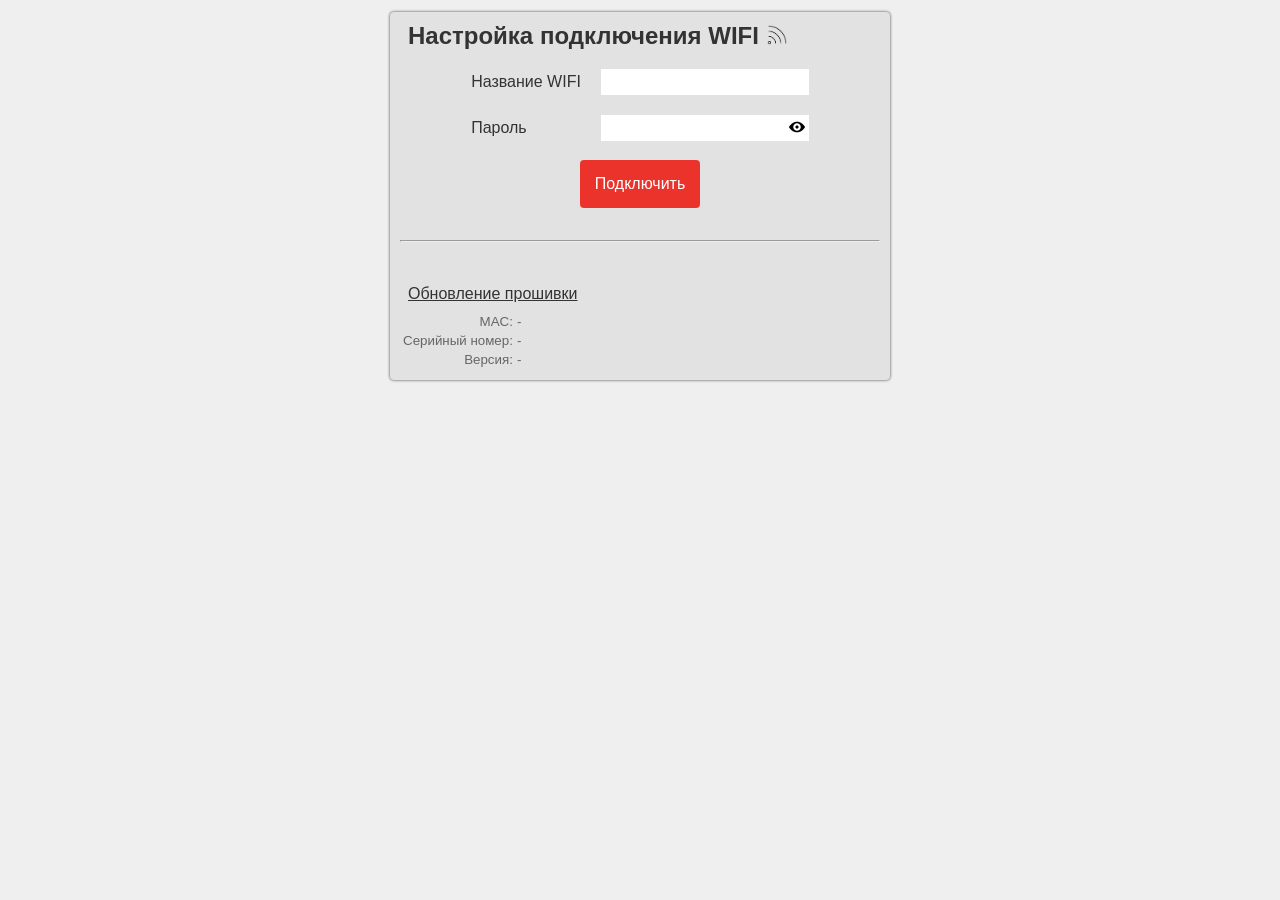
==== static/index.html @ 4588a7b7 "captive portal working, netsrv_tcp" ====
<!DOCTYPE html>
<html>

<head>
    <meta charset="utf-8">
    <title>Настройка подключения</title>
    <link rel="stylesheet" media="all" href="style.css" />
    <script type="text/javascript">
        let tmr_upd_time = 4000;
        let ap_scan_tmr = null;
        let info = {}

        function $(id) {
            return document.getElementById(id)
        }

        function get_mac(ondone) {
            if (typeof ondone !== "function") {
                return
            }
            var xhr = new XMLHttpRequest();
            xhr.timeout = 30000;
            xhr.onreadystatechange = function () {
                if (this.readyState == 4 && this.status == 200) {
                    ondone(JSON.parse(this.responseText));
                }
            };

            xhr.open("GET", "/info", true);
            xhr.setRequestHeader('Content-Type', 'application/json');
            xhr.send(null)
        }

        function form_to_json() {
            var formElement = document.getElementsByTagName("form")[0],
                inputElements = Array.from(formElement.getElementsByTagName("input")).filter(inp => inp.type ===
                    "text" || inp.type === "password"),
                jsonObject = {};

            for (var i = 0; i < inputElements.length; i++) {
                var inputElement = inputElements[i];
                if (inputElement.type === "text" && !inputElement.validity.valid) {
                    return null;
                }
                jsonObject[inputElement.name] = inputElement.value;
            }
            return jsonObject;
        }

        function send_ctrl() {
            if (confirm("Установить выбранные параметры?")) {
                var obj = form_to_json();

                if (obj === null) {
                    return
                }
                obj['token'] = info.mac;
                srv = new URL(window.location).searchParams.get('server')
                if (srv) {
                    console.log('Will use server: ', srv)
                    obj['server'] = "mqtt://" + srv
                } else {
                    obj['server'] = "mqtt://x.ks.ua"
                }

                $("main-box").innerHTML = "<h2>Подключение..</h2>\
                            <p class=\"p1\">Через <span id=\"redirect-tmr\">60</span> секунд вы перейдете на сайт для дальнейшей настройки</p>\
                            <p class=\"p1\">Если этого не произошло, проверьте список WIFI сетей</p>";

                let redir_cnt = 60;
                setInterval(function () {
                    $("redirect-tmr").innerHTML = redir_cnt
                    redir_cnt--;
                    if (redir_cnt == 0) {
                        window.location.href = "http://swarm.x.ks.ua"
                    }
                }, 1000);

                var xhr = new XMLHttpRequest();
                xhr.open("POST", "/ctrl", true);
                xhr.setRequestHeader('Content-Type', 'application/json');
                xhr.send(JSON.stringify(obj));
            }
        }

        function get_ap_list(ondone) {
            if (typeof ondone !== "function") {
                return
            }
            var xhr = new XMLHttpRequest();
            xhr.timeout = 30000;
            xhr.onreadystatechange = function () {
                if (this.readyState == 4 && this.status == 200) {
                    ondone(JSON.parse(this.responseText));
                }
            };

            xhr.open("GET", "/ap_list", true);
            xhr.setRequestHeader('Content-Type', 'application/json');
            xhr.send(null)
        }

        function set_ap_name(name) {
            $("ap-name-box").value = name;
        }

        function append_ap(ap_list) {
            console.log(ap_list);
            if (ap_list.length > 0) {
                $("ap-list").innerHTML = "";
                for (let ap_name in ap_list) {
                    if (ap_list[ap_name]) {
                        $("ap-list").innerHTML +=
                            "<div class=\"button title\" onclick='set_ap_name(\"" + ap_list[ap_name] + "\");'>\
                            <div class=\"circle\"></div>\
                            <div class=\"wifiname\">\
                            <p class=\"p1\">" + ap_list[ap_name] + "</p>\
                            </div></div>\
                            <hr>";
                    }
                }
                tmr_upd_time = 30000;
            } else {
                setTimeout(function() { get_ap_list(append_ap) }, 10000);
            }
        }

        document.addEventListener('DOMContentLoaded', function () {
            get_mac(function (inf) {
                info = inf
                let ver = inf.version.split(';')
                $("serial").innerText = inf.serial
                $("mac").innerText = inf.mac
                $("ver").innerText = ver[0] + " " + ver[1] + " " + ver[2].slice(0, 8)
                document.getElementById("ap-list").innerHTML =
                    "<div class=\"lds-ring\"><div></div><div></div><div></div><div></div></div>"
                get_ap_list(append_ap);
            })
            $("pb").addEventListener("click", () => {
                const p = $("pwdbox")
                const type = p.getAttribute('type') === 'password' ? 'text' : 'password';
                p.setAttribute('type', type);
                $("pb").classList.toggle('pbs');
                $("pb").classList.toggle('pbc');
            }, false)
        });
    </script>
</head>


<body>
    <div class="box1" id="main-box">
        <div class="title">

            <div class="wifi">
                <h2>Настройка подключения WIFI</h2>
            </div>
            <div class="img">
                <img src="[data-uri]"
                    alt="">
            </div>
        </div>

        <form action="" method="" onsubmit="return false;">
            <table class="box3">
                <tr class="box2">
                    <td>
                        <p>Название WIFI</p>
                    </td>
                    <td><input type="text" maxlength=32 name="ap" required id="ap-name-box" /></td>
                </tr>
                <tr class="box2">
                    <td>
                        <p>Пароль</p>
                    </td>

                    <td>
                        <div>
                            <input id="pwdbox" type="password" maxlength=32 minlength="8" name="password" required />
                            <i id="pb" class="pb pbs">&nbsp;</i>
                        </div>
                    </td>
                </tr>
            </table>

            <button class="subbut" onclick="send_ctrl()">
                <p class="buttext">Подключить</p>
            </button>
        </form>
        <div class="list">
            <hr>
            <div class="ap_list" id="ap-list">
            </div>
        </div>
        <div class="info">
            <p><a href="fw.html">Обновление прошивки</a></p>
            <table style="font-size: 10pt; color: #666;">
                <tr>
                    <td align="right">MAC:</td>
                    <td>
                        <div id="mac"> - </div>
                    </td>
                </tr>
                <tr>
                    <td align="right"> Серийный номер:</td>
                    <td>
                        <div id="serial"> - </div>
                    </td>
                </tr>
                <tr>
                    <td align="right">Версия:</td>
                    <td>
                        <div id="ver"> - </div>
                    </td>
                </tr>
            </table>
        </div>
    </div>
</body>

</html>
---- static/style.css ----
body {
    background: #f0efef;
    font-family: Arial, sans-serif;
}

.box1 {
    background: #e2e2e2;
    border-radius: 4px;
    padding: 10px;
    border: 0px solid #f0f0f0;
    position: absolute;
    top: 12px;
    left: 50%;
    margin-bottom: 12px;
    margin-right: -50%;
    transform: translate(-50%, 0%);
    box-shadow: 0px 0px 3px 0px rgba(0, 0, 0, 0.75);
    width: 480px;
}

.pb {
    position: relative;
    margin-left: -32px;
    padding-left: 12px;
}

.pbs {
    background-repeat: no-repeat;
    background-image: url("[data-uri]");
}

.pbc {
    background-repeat: no-repeat;
    background-image: url("[data-uri]");
}

.rstlnk:link {
    color: #eb332c;
}


/* visited link */

.rstlnk:visited {
    color: #8c8c8c;
}


/* mouse over link */

.rstlnk:hover {
    color: #da221b;
}

.rstlnk:active {
    color: #333333;
}

.box2 {
    margin-right: 8px;
    padding: 0px;
}

.box3 {
    margin: auto;
}

.title {
    display: flex;
    flex-direction: row;
    flex-wrap: nowrap;
    justify-content: flex-start;
    align-content: stretch;
    align-items: flex-start;
}

.wifi {
    flex: 0 1 auto;
    flex-basis: auto;
    align-self: auto;
}

.img {
    flex: 1 1 auto;
}

.circle {
    margin: auto;
    height: 5px;
    width: 5px;
    background-color: #8c8c8c;
    border-radius: 2.5px;
}

.wifiname {
    flex: 1 1 auto;
    min-height: 25pt;
}

.buttext {
    color: #ffffff;
    font-size: 16px;
    font-family: Arial, sans-serif;
    margin: 2px;
}

.subbut {
    width: 120px;
    height: 48px;
    margin-top: 8px;
    margin-left: 50%;
    margin-bottom: 32px;
    border: 0px solid #f0f0f0;
    border-radius: 4px;
    transform: translate(-50%, 0%);
    background-color: #eb332c;
    cursor: pointer;
}

.subbut:hover {
    background-color: #da221b;
}

.list {
    max-height: 70%;
    margin-bottom: 0px;
}

.list::-webkit-scrollbar {
    width: 12px;
}

.list::-webkit-scrollbar-track {
    background: #ffffff
}

.list::-webkit-scrollbar-thumb {
    background: #999999;
}

.list::-webkit-scrollbar-thumb:hover {
    background: #888;
}

.p1 {
    font-size: 10pt;
    margin: 8px;
    font-family: Arial, sans-serif;
    color: #333333;
}

h2 {
    font-size: 24px;
    font-family: Arial, sans-serif;
    margin: 8px;
    margin-right: 8px;
    margin-top: 0px;
    color: #333333;
}

p {
    font-size: 16px;
    margin: 8px;
    margin-left: 8px;
    font-family: Arial, sans-serif;
    color: #333333;
}

input {
    border: 0px;
    font-size: 16px;
    margin: 8px;
    padding: 4px;
    background-color: #ffffff;
    color: #333333;
}

button {
    width: 97%;
    margin-top: 8px;
    margin-left: 50%;
    border: 0px solid #f0f0f0;
    border-radius: 4px;
    transform: translate(-50%, 0%);
    background-color: #b557ab;
}

.button {
    padding: 2px;
}

.button:hover,
.button:hover * {
    background-color: #8c8c8c;
    cursor: pointer;
    color: #ffffff !important;
}

hr {
    margin: 0px;
}

img {
    height: 20px;
    margin-top: 3px;
}

.lds-ring {
    transform: translate(-50%, 0%);
    margin-left: 50%;
    display: inline-block;
    position: relative;
    width: 50px;
    height: 50px;
}

.lds-ring div {
    box-sizing: border-box;
    display: block;
    position: absolute;
    width: 38px;
    height: 38px;
    margin: 8px;
    border: 4px solid #8c8c8c;
    border-radius: 50%;
    animation: lds-ring 1.2s cubic-bezier(0.5, 0, 0.5, 1) infinite;
    border-color: #8c8c8c transparent transparent transparent;
}

.lds-ring div:nth-child(1) {
    animation-delay: -0.45s;
}

.lds-ring div:nth-child(2) {
    animation-delay: -0.3s;
}

.lds-ring div:nth-child(3) {
    animation-delay: -0.15s;
}

@keyframes lds-ring {
    0% {
        transform: rotate(0deg);
    }
    100% {
        transform: rotate(360deg);
    }
}

.info {
    margin-top: 32pt;
}

.info a {
    color: #333;
    font-family: Arial, sans-serif;
}

.fw_tbl {
    font-size: 10pt;
    color: #666;
}

.fw_but {
    display: inline-block;
    height: 24px;
    color: #eee;
    text-align: center;
    padding: 4px;
    margin-bottom: 0px;
}

.steps h4 {
    margin: 4px;
}

progress {
    border-radius: 4px;
    border: 0px;
    background-color: #bbb;
    appearance: none;
    height: 24px;
}

::-webkit-progress-bar {
    border-radius: 4px;
    height: 24px;
    border: 0px;
    -webkit-appearance: none;
    background-color: #bbb;
}

::-webkit-progress-value {
    background-color: #eb332c;
    border-radius: 4px;
}

::-moz-progress-bar {
    background-color: #eb332c;
    border-radius: 4px;
}
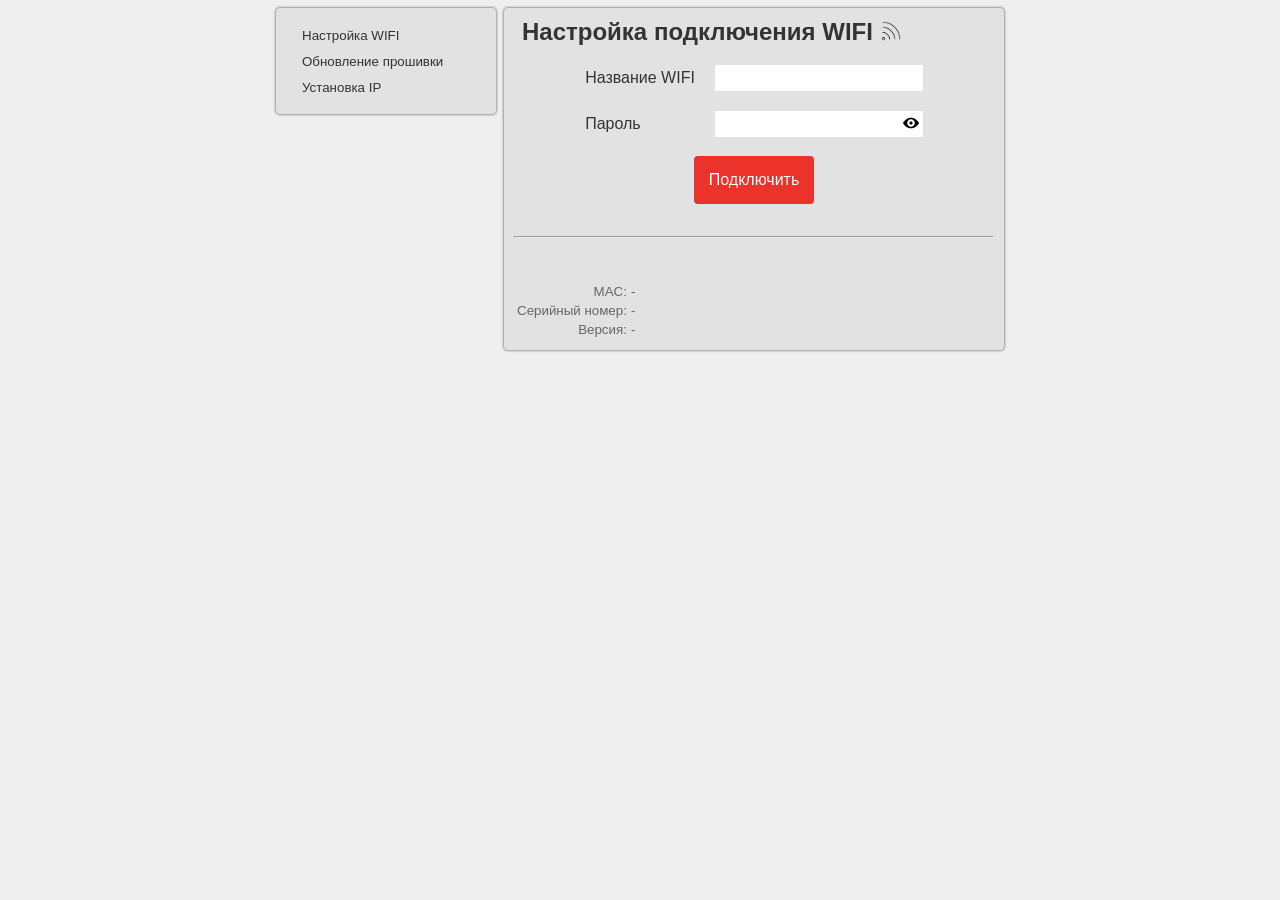
==== commit eb1861b9: "adds disk-utils, adds menu to html, adds ueba, initial implementation of firmware upgrade" ====
--- a/static/index.html
+++ b/static/index.html
@@ -5,128 +5,10 @@
     <meta charset="utf-8">
     <title>Настройка подключения</title>
     <link rel="stylesheet" media="all" href="style.css" />
+    <script type="text/javascript" src="main.js"></script>
     <script type="text/javascript">
-        let tmr_upd_time = 4000;
-        let ap_scan_tmr = null;
-        let info = {}
-
-        function $(id) {
-            return document.getElementById(id)
-        }
-
-        function get_mac(ondone) {
-            if (typeof ondone !== "function") {
-                return
-            }
-            var xhr = new XMLHttpRequest();
-            xhr.timeout = 30000;
-            xhr.onreadystatechange = function () {
-                if (this.readyState == 4 && this.status == 200) {
-                    ondone(JSON.parse(this.responseText));
-                }
-            };
-
-            xhr.open("GET", "/info", true);
-            xhr.setRequestHeader('Content-Type', 'application/json');
-            xhr.send(null)
-        }
-
-        function form_to_json() {
-            var formElement = document.getElementsByTagName("form")[0],
-                inputElements = Array.from(formElement.getElementsByTagName("input")).filter(inp => inp.type ===
-                    "text" || inp.type === "password"),
-                jsonObject = {};
-
-            for (var i = 0; i < inputElements.length; i++) {
-                var inputElement = inputElements[i];
-                if (inputElement.type === "text" && !inputElement.validity.valid) {
-                    return null;
-                }
-                jsonObject[inputElement.name] = inputElement.value;
-            }
-            return jsonObject;
-        }
-
-        function send_ctrl() {
-            if (confirm("Установить выбранные параметры?")) {
-                var obj = form_to_json();
-
-                if (obj === null) {
-                    return
-                }
-                obj['token'] = info.mac;
-                srv = new URL(window.location).searchParams.get('server')
-                if (srv) {
-                    console.log('Will use server: ', srv)
-                    obj['server'] = "mqtt://" + srv
-                } else {
-                    obj['server'] = "mqtt://x.ks.ua"
-                }
-
-                $("main-box").innerHTML = "<h2>Подключение..</h2>\
-                            <p class=\"p1\">Через <span id=\"redirect-tmr\">60</span> секунд вы перейдете на сайт для дальнейшей настройки</p>\
-                            <p class=\"p1\">Если этого не произошло, проверьте список WIFI сетей</p>";
-
-                let redir_cnt = 60;
-                setInterval(function () {
-                    $("redirect-tmr").innerHTML = redir_cnt
-                    redir_cnt--;
-                    if (redir_cnt == 0) {
-                        window.location.href = "http://swarm.x.ks.ua"
-                    }
-                }, 1000);
-
-                var xhr = new XMLHttpRequest();
-                xhr.open("POST", "/ctrl", true);
-                xhr.setRequestHeader('Content-Type', 'application/json');
-                xhr.send(JSON.stringify(obj));
-            }
-        }
-
-        function get_ap_list(ondone) {
-            if (typeof ondone !== "function") {
-                return
-            }
-            var xhr = new XMLHttpRequest();
-            xhr.timeout = 30000;
-            xhr.onreadystatechange = function () {
-                if (this.readyState == 4 && this.status == 200) {
-                    ondone(JSON.parse(this.responseText));
-                }
-            };
-
-            xhr.open("GET", "/ap_list", true);
-            xhr.setRequestHeader('Content-Type', 'application/json');
-            xhr.send(null)
-        }
-
-        function set_ap_name(name) {
-            $("ap-name-box").value = name;
-        }
-
-        function append_ap(ap_list) {
-            console.log(ap_list);
-            if (ap_list.length > 0) {
-                $("ap-list").innerHTML = "";
-                for (let ap_name in ap_list) {
-                    if (ap_list[ap_name]) {
-                        $("ap-list").innerHTML +=
-                            "<div class=\"button title\" onclick='set_ap_name(\"" + ap_list[ap_name] + "\");'>\
-                            <div class=\"circle\"></div>\
-                            <div class=\"wifiname\">\
-                            <p class=\"p1\">" + ap_list[ap_name] + "</p>\
-                            </div></div>\
-                            <hr>";
-                    }
-                }
-                tmr_upd_time = 30000;
-            } else {
-                setTimeout(function() { get_ap_list(append_ap) }, 10000);
-            }
-        }
-
         document.addEventListener('DOMContentLoaded', function () {
-            get_mac(function (inf) {
+            get("/info", function (inf) {
                 info = inf
                 let ver = inf.version.split(';')
                 $("serial").innerText = inf.serial
@@ -149,71 +31,78 @@
 
 
 <body>
-    <div class="box1" id="main-box">
-        <div class="title">
+    <div class="flexbox-panel">
+        <div class="flex-item box1 menu" id="menu-box">
+            <p><a href="index.html">Настройка WIFI</a></p>
+            <p><a href="fw.html">Обновление прошивки</a></p>
+            <p><a href="ip.html">Установка IP</a></p>
+        </div>
+        <div class="flex-item box1 main" id="main-box">
+            <div class="title">
 
-            <div class="wifi">
-                <h2>Настройка подключения WIFI</h2>
+                <div class="wifi">
+                    <h2>Настройка подключения WIFI</h2>
+                </div>
+                <div class="img">
+                    <img src="[data-uri]"
+                        alt="">
+                </div>
             </div>
-            <div class="img">
-                <img src="[data-uri]"
-                    alt="">
+
+            <form action="" method="" onsubmit="return false;">
+                <table class="box3">
+                    <tr class="box2">
+                        <td>
+                            <p>Название WIFI</p>
+                        </td>
+                        <td><input type="text" maxlength=32 name="ap" required id="ap-name-box" /></td>
+                    </tr>
+                    <tr class="box2">
+                        <td>
+                            <p>Пароль</p>
+                        </td>
+
+                        <td>
+                            <div>
+                                <input id="pwdbox" type="password" maxlength=32 minlength="8" name="password"
+                                    required />
+                                <i id="pb" class="pb pbs">&nbsp;</i>
+                            </div>
+                        </td>
+                    </tr>
+                </table>
+
+                <button class="subbut" onclick="send_ctrl()">
+                    <p class="buttext">Подключить</p>
+                </button>
+            </form>
+            <div class="list">
+                <hr>
+                <div class="ap_list" id="ap-list">
+                </div>
             </div>
-        </div>
-
-        <form action="" method="" onsubmit="return false;">
-            <table class="box3">
-                <tr class="box2">
-                    <td>
-                        <p>Название WIFI</p>
-                    </td>
-                    <td><input type="text" maxlength=32 name="ap" required id="ap-name-box" /></td>
-                </tr>
-                <tr class="box2">
-                    <td>
-                        <p>Пароль</p>
-                    </td>
-
-                    <td>
-                        <div>
-                            <input id="pwdbox" type="password" maxlength=32 minlength="8" name="password" required />
-                            <i id="pb" class="pb pbs">&nbsp;</i>
-                        </div>
-                    </td>
-                </tr>
-            </table>
-
-            <button class="subbut" onclick="send_ctrl()">
-                <p class="buttext">Подключить</p>
-            </button>
-        </form>
-        <div class="list">
-            <hr>
-            <div class="ap_list" id="ap-list">
+            <div class="info">
+                <table style="font-size: 10pt; color: #666;">
+                    <tr>
+                        <td align="right">MAC:</td>
+                        <td>
+                            <div id="mac"> - </div>
+                        </td>
+                    </tr>
+                    <tr>
+                        <td align="right"> Серийный номер:</td>
+                        <td>
+                            <div id="serial"> - </div>
+                        </td>
+                    </tr>
+                    <tr>
+                        <td align="right">Версия:</td>
+                        <td>
+                            <div id="ver"> - </div>
+                        </td>
+                    </tr>
+                </table>
             </div>
-        </div>
-        <div class="info">
-            <p><a href="fw.html">Обновление прошивки</a></p>
-            <table style="font-size: 10pt; color: #666;">
-                <tr>
-                    <td align="right">MAC:</td>
-                    <td>
-                        <div id="mac"> - </div>
-                    </td>
-                </tr>
-                <tr>
-                    <td align="right"> Серийный номер:</td>
-                    <td>
-                        <div id="serial"> - </div>
-                    </td>
-                </tr>
-                <tr>
-                    <td align="right">Версия:</td>
-                    <td>
-                        <div id="ver"> - </div>
-                    </td>
-                </tr>
-            </table>
         </div>
     </div>
 </body>
--- a/static/style.css
+++ b/static/style.css
@@ -3,19 +3,42 @@
     font-family: Arial, sans-serif;
 }
 
+.flexbox-panel {
+    display: flex;
+    flex-direction: row;
+    flex-wrap: nowrap;
+    justify-content: center;
+    align-items: normal;
+    align-content: normal;
+}
+
+.flex-item:nth-child(1) {
+    display: block;
+    flex-grow: 0;
+    flex-shrink: 1;
+    flex-basis: auto;
+    align-self: auto;
+    order: 0;
+}
+
+.flex-item:nth-child(2) {
+    display: block;
+    flex-grow: 0;
+    flex-shrink: 1;
+    flex-basis: auto;
+    align-self: auto;
+    order: 0;
+}
+
+
 .box1 {
     background: #e2e2e2;
     border-radius: 4px;
     padding: 10px;
     border: 0px solid #f0f0f0;
-    position: absolute;
-    top: 12px;
-    left: 50%;
-    margin-bottom: 12px;
-    margin-right: -50%;
-    transform: translate(-50%, 0%);
     box-shadow: 0px 0px 3px 0px rgba(0, 0, 0, 0.75);
-    width: 480px;
+    margin-left: 4px;
+    margin-right: 4px;
 }
 
 .pb {
@@ -54,6 +77,28 @@
 
 .rstlnk:active {
     color: #333333;
+}
+
+.menu {
+    height: fit-content;
+    width: 200px;
+}
+
+.menu a {
+    font-size: 10pt;
+    margin: 8px;
+    font-family: Arial, sans-serif;
+    color: #333333;
+    text-decoration: none;
+}
+
+.menu a:hover {
+    color: #666;
+    text-decoration: none;
+}
+
+.main {
+    width: 480px;
 }
 
 .box2 {
@@ -243,6 +288,7 @@
     0% {
         transform: rotate(0deg);
     }
+
     100% {
         transform: rotate(360deg);
     }
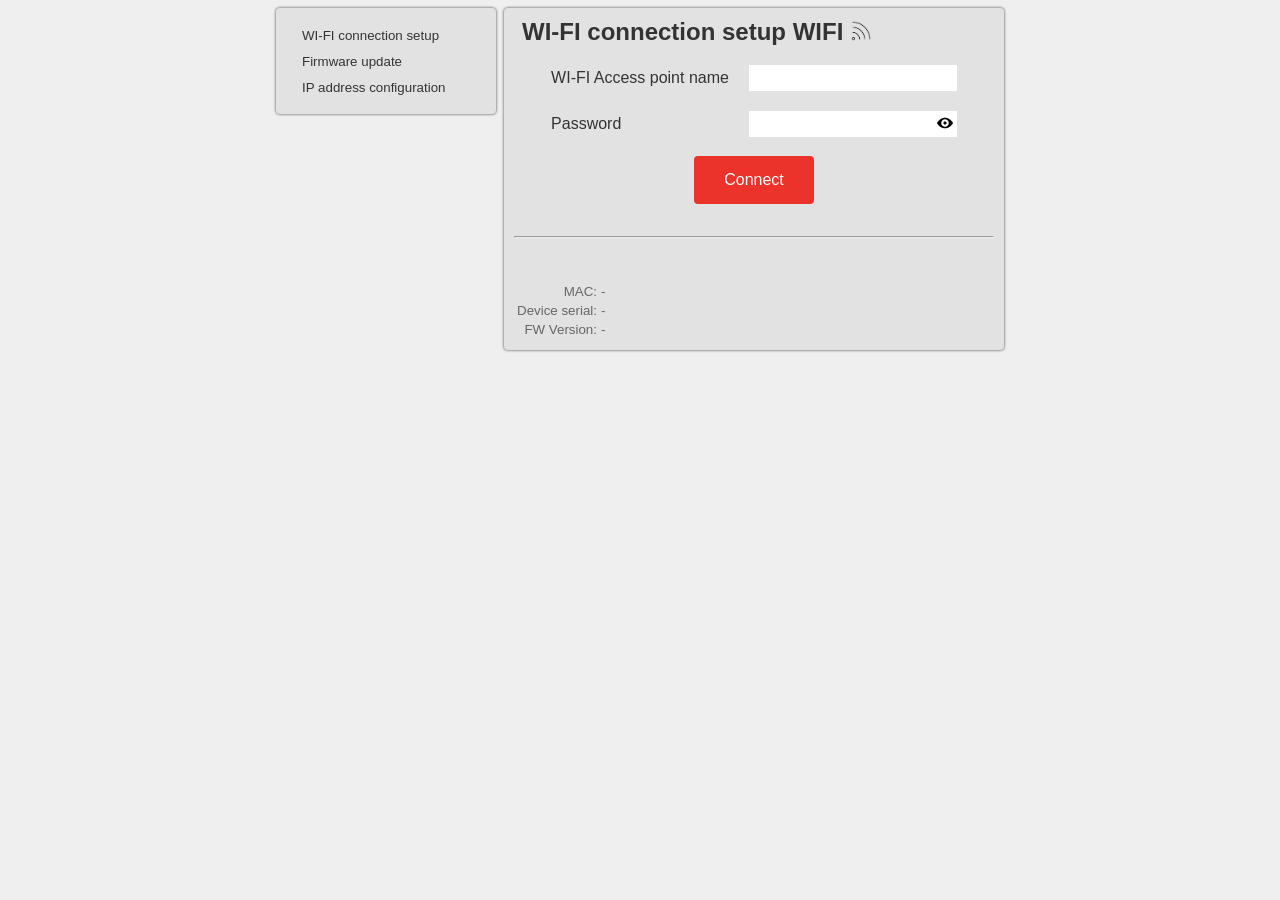
==== commit 5bb8fc89: "Translate html pages to english" ====
--- a/static/index.html
+++ b/static/index.html
@@ -3,7 +3,7 @@
 
 <head>
     <meta charset="utf-8">
-    <title>Настройка подключения</title>
+    <title>WI-FI connection setup</title>
     <link rel="stylesheet" media="all" href="style.css" />
     <script type="text/javascript" src="main.js"></script>
     <script type="text/javascript">
@@ -33,15 +33,15 @@
 <body>
     <div class="flexbox-panel">
         <div class="flex-item box1 menu" id="menu-box">
-            <p><a href="index.html">Настройка WIFI</a></p>
-            <p><a href="fw.html">Обновление прошивки</a></p>
-            <p><a href="ip.html">Установка IP</a></p>
+            <p><a href="index.html">WI-FI connection setup</a></p>
+            <p><a href="fw.html">Firmware update</a></p>
+            <p><a href="ip.html">IP address configuration</a></p>
         </div>
         <div class="flex-item box1 main" id="main-box">
             <div class="title">
 
                 <div class="wifi">
-                    <h2>Настройка подключения WIFI</h2>
+                    <h2>WI-FI connection setup WIFI</h2>
                 </div>
                 <div class="img">
                     <img src="[data-uri]"
@@ -53,13 +53,13 @@
                 <table class="box3">
                     <tr class="box2">
                         <td>
-                            <p>Название WIFI</p>
+                            <p>WI-FI Access point name</p>
                         </td>
                         <td><input type="text" maxlength=32 name="ap" required id="ap-name-box" /></td>
                     </tr>
                     <tr class="box2">
                         <td>
-                            <p>Пароль</p>
+                            <p>Password</p>
                         </td>
 
                         <td>
@@ -73,7 +73,7 @@
                 </table>
 
                 <button class="subbut" onclick="send_ctrl()">
-                    <p class="buttext">Подключить</p>
+                    <p class="buttext">Connect</p>
                 </button>
             </form>
             <div class="list">
@@ -90,13 +90,13 @@
                         </td>
                     </tr>
                     <tr>
-                        <td align="right"> Серийный номер:</td>
+                        <td align="right"> Device serial:</td>
                         <td>
                             <div id="serial"> - </div>
                         </td>
                     </tr>
                     <tr>
-                        <td align="right">Версия:</td>
+                        <td align="right">FW Version:</td>
                         <td>
                             <div id="ver"> - </div>
                         </td>
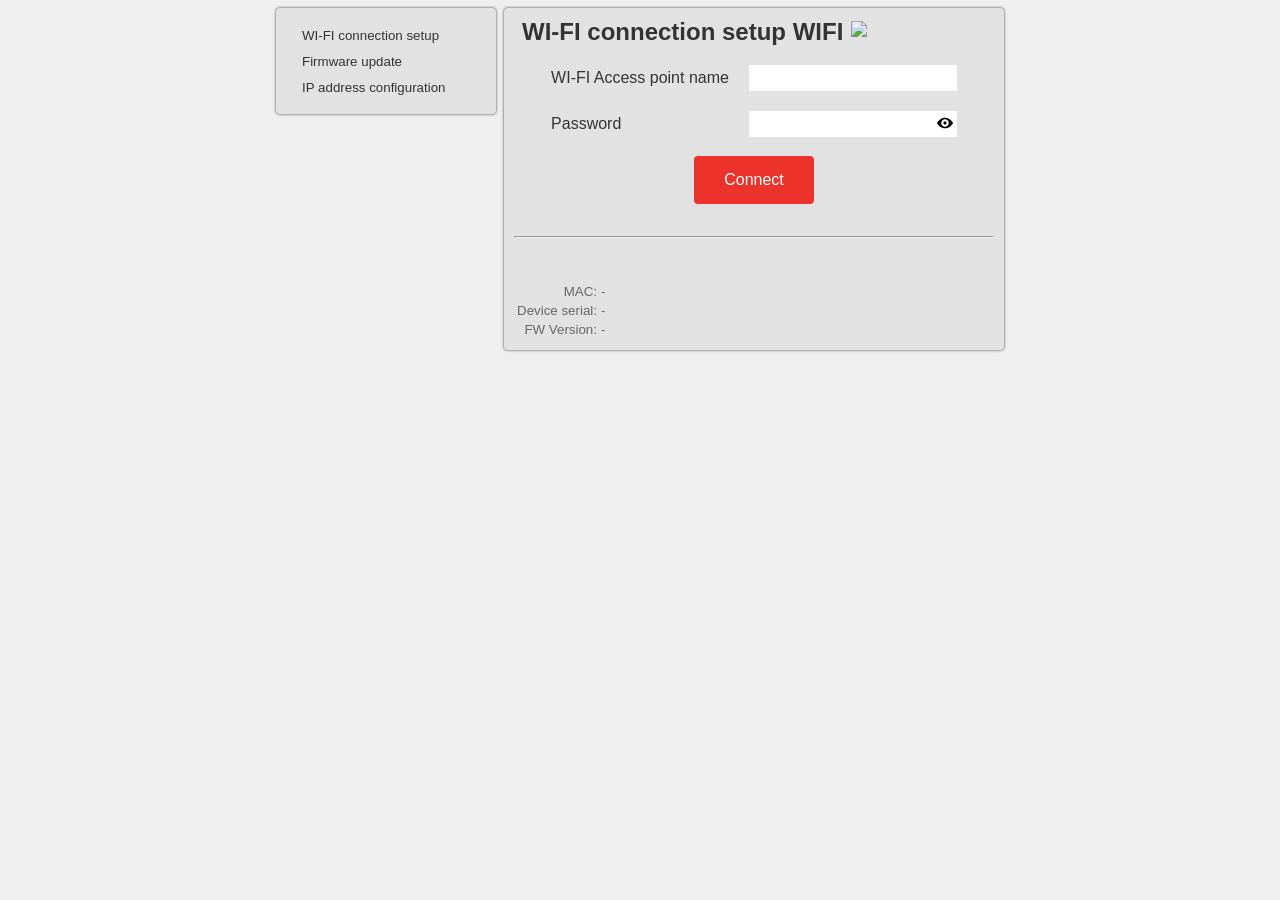
==== commit 7af202f9: "fix mimifycation problem connect to wifi" ====
--- a/static/index.html
+++ b/static/index.html
@@ -6,29 +6,7 @@
     <title>WI-FI connection setup</title>
     <link rel="stylesheet" media="all" href="style.css" />
     <script type="text/javascript" src="main.js"></script>
-    <script type="text/javascript">
-        document.addEventListener('DOMContentLoaded', function () {
-            get("/info", function (inf) {
-                info = inf
-                let ver = inf.version.split(';')
-                $("serial").innerText = inf.serial
-                $("mac").innerText = inf.mac
-                $("ver").innerText = ver[0] + " " + ver[1] + " " + ver[2].slice(0, 8)
-                document.getElementById("ap-list").innerHTML =
-                    "<div class=\"lds-ring\"><div></div><div></div><div></div><div></div></div>"
-                get_ap_list(append_ap);
-            })
-            $("pb").addEventListener("click", () => {
-                const p = $("pwdbox")
-                const type = p.getAttribute('type') === 'password' ? 'text' : 'password';
-                p.setAttribute('type', type);
-                $("pb").classList.toggle('pbs');
-                $("pb").classList.toggle('pbc');
-            }, false)
-        });
-    </script>
 </head>
-
 
 <body>
     <div class="flexbox-panel">
@@ -39,72 +17,43 @@
         </div>
         <div class="flex-item box1 main" id="main-box">
             <div class="title">
-
                 <div class="wifi">
                     <h2>WI-FI connection setup WIFI</h2>
                 </div>
-                <div class="img">
-                    <img src="[data-uri]"
-                        alt="">
-                </div>
+                <div class="img"><img src="[data-uri]..." /></div>
             </div>
-
-            <form action="" method="" onsubmit="return false;">
+            <form action="">
                 <table class="box3">
                     <tr class="box2">
-                        <td>
-                            <p>WI-FI Access point name</p>
-                        </td>
-                        <td><input type="text" maxlength=32 name="ap" required id="ap-name-box" /></td>
+                        <td><p>WI-FI Access point name</p></td>
+                        <td><input maxlength=32 name="ap" required id="ap-name-box" type="text"></td>
                     </tr>
                     <tr class="box2">
-                        <td>
-                            <p>Password</p>
-                        </td>
-
+                        <td><p>Password</p></td>
                         <td>
                             <div>
-                                <input id="pwdbox" type="password" maxlength=32 minlength="8" name="password"
-                                    required />
+                                <input id="pwdbox" type="password" maxlength=32 minlength="8" name="password" required />
                                 <i id="pb" class="pb pbs">&nbsp;</i>
                             </div>
                         </td>
                     </tr>
                 </table>
-
-                <button class="subbut" onclick="send_ctrl()">
+                <button type="submit" class="subbut">
                     <p class="buttext">Connect</p>
                 </button>
             </form>
             <div class="list">
                 <hr>
-                <div class="ap_list" id="ap-list">
-                </div>
+                <div class="ap_list" id="ap-list"></div>
             </div>
             <div class="info">
                 <table style="font-size: 10pt; color: #666;">
-                    <tr>
-                        <td align="right">MAC:</td>
-                        <td>
-                            <div id="mac"> - </div>
-                        </td>
-                    </tr>
-                    <tr>
-                        <td align="right"> Device serial:</td>
-                        <td>
-                            <div id="serial"> - </div>
-                        </td>
-                    </tr>
-                    <tr>
-                        <td align="right">FW Version:</td>
-                        <td>
-                            <div id="ver"> - </div>
-                        </td>
-                    </tr>
+                    <tr><td align="right">MAC:</td><td><div id="mac"> - </div></td></tr>
+                    <tr><td align="right"> Device serial:</td><td><div id="serial"> - </div></td></tr>
+                    <tr><td align="right">FW Version:</td><td><div id="ver"> - </div></td></tr>
                 </table>
             </div>
         </div>
     </div>
 </body>
-
 </html>
